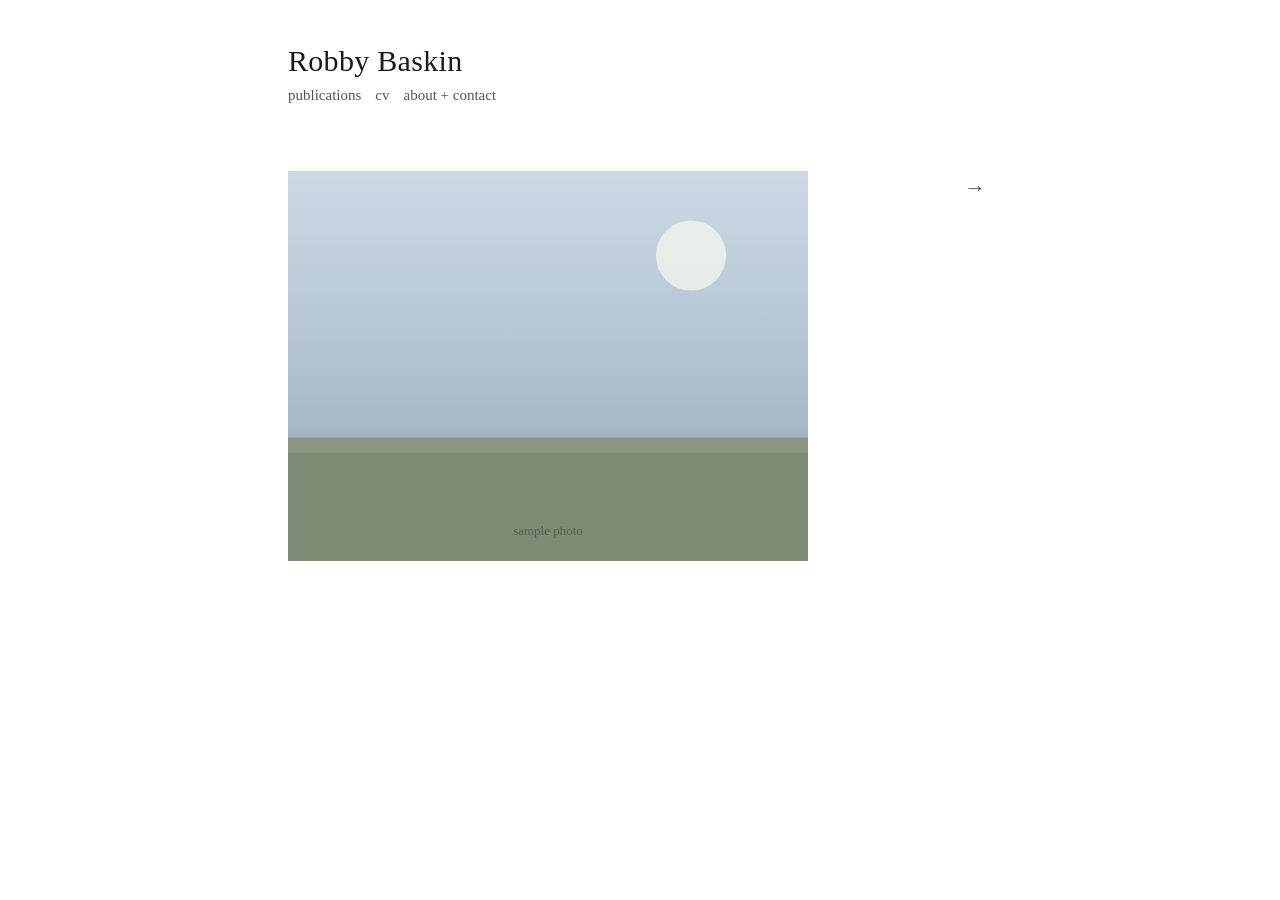
==== index.html @ 1b4ba9f1 "Static personal site for Robby Baskin with Sveltia CMS admin Three-page site (home, publications, cv" ====
<!doctype html>
<html lang="en">
<head>
  <meta charset="utf-8" />
  <meta name="viewport" content="width=device-width, initial-scale=1" />
  <title>Robby Baskin</title>
  <meta name="description" content="Robby Baskin — PhD student. Publications, CV, and contact." />
  <link rel="stylesheet" href="assets/css/site.css" />
</head>
<body>
  <div class="wrap">
    <header class="masthead" data-masthead data-page="index.html"></header>
    <main data-home></main>
  </div>
  <script src="assets/js/data.js"></script>
  <script src="assets/js/main.js"></script>
</body>
</html>
---- assets/css/site.css ----
/* =========================================================================
   Robby Baskin — site styles
   Minimal, serif, lots of whitespace. Inspired by esaavedrabuckley.com.
   ========================================================================= */

:root {
  --ink: #1a1a1a;
  --ink-soft: #555;
  --ink-faint: #999;
  --bg: #ffffff;
  --rule: #e6e6e6;
  --link-underline: #cfcfcf;
  --max: 760px;
}

@media (prefers-color-scheme: dark) {
  :root {
    --ink: #e8e8e8;
    --ink-soft: #a9a9a9;
    --ink-faint: #777;
    --bg: #121212;
    --rule: #2a2a2a;
    --link-underline: #444;
  }
}

* { box-sizing: border-box; }

html { -webkit-text-size-adjust: 100%; }

body {
  margin: 0;
  background: var(--bg);
  color: var(--ink);
  font-family: Georgia, "Times New Roman", Times, serif;
  font-size: 17px;
  line-height: 1.6;
  -webkit-font-smoothing: antialiased;
  text-rendering: optimizeLegibility;
}

.wrap {
  max-width: var(--max);
  margin: 0 auto;
  padding: 44px 28px 96px;
}

/* --- Masthead ------------------------------------------------------------ */
.masthead { margin-bottom: 64px; }

.wordmark {
  font-size: 30px;
  font-weight: 400;
  letter-spacing: 0.01em;
  margin: 0 0 6px;
  line-height: 1.1;
}
.wordmark a { color: var(--ink); text-decoration: none; }

nav.site-nav {
  font-size: 15px;
  color: var(--ink-soft);
}
nav.site-nav a {
  color: var(--ink-soft);
  text-decoration: none;
  margin-right: 14px;
}
nav.site-nav a:hover { color: var(--ink); }
nav.site-nav a.active { color: var(--ink); }

/* --- Generic content ---------------------------------------------------- */
a { color: var(--ink); text-decoration: underline; text-decoration-color: var(--link-underline); text-underline-offset: 2px; }
a:hover { text-decoration-color: var(--ink); }

h2.section {
  font-size: 15px;
  font-weight: 400;
  font-style: italic;
  color: var(--ink-soft);
  margin: 40px 0 14px;
}
h2.section:first-of-type { margin-top: 0; }

p { margin: 0 0 18px; }

/* --- Home --------------------------------------------------------------- */
.home-stage {
  display: flex;
  align-items: flex-start;
  gap: 22px;
}
.home-photo-frame {
  flex: 1 1 auto;
  min-width: 0;
}
.home-photo-frame img {
  display: block;
  width: 100%;
  height: auto;
  max-width: 520px;
}
.home-photo-frame .placeholder {
  width: 100%;
  max-width: 520px;
  aspect-ratio: 4 / 3;
  background: var(--rule);
  display: flex;
  align-items: center;
  justify-content: center;
  color: var(--ink-faint);
  font-style: italic;
  font-size: 14px;
}
.rotate-btn {
  flex: 0 0 auto;
  background: none;
  border: none;
  cursor: pointer;
  color: var(--ink-soft);
  font-family: inherit;
  font-size: 22px;
  line-height: 1;
  padding: 4px 6px;
  margin-top: 2px;
}
.rotate-btn:hover { color: var(--ink); }

/* --- Publications ------------------------------------------------------- */
.pub {
  margin: 0 0 18px;
}
.pub .pub-title { }
.pub .pub-title a { text-decoration-color: var(--link-underline); }
.pub .pub-meta {
  color: var(--ink-soft);
  font-size: 15px;
}
.pub .pub-note {
  color: var(--ink-soft);
  font-size: 15px;
  font-style: italic;
}
.pub .me { font-weight: 700; }

/* --- About -------------------------------------------------------------- */
.about-photo {
  margin: 8px 0 28px;
}
.about-photo img { display: block; width: 100%; max-width: 320px; height: auto; }
.about-photo .placeholder {
  width: 100%; max-width: 320px; aspect-ratio: 1 / 1;
  background: var(--rule);
  display: flex; align-items: center; justify-content: center;
  color: var(--ink-faint); font-style: italic; font-size: 14px;
}
.contact-line { margin: 0 0 6px; color: var(--ink-soft); font-size: 16px; }
.contact-line .label { color: var(--ink); }

/* --- CV ----------------------------------------------------------------- */
.cv-bar {
  display: flex;
  align-items: baseline;
  justify-content: space-between;
  gap: 16px;
  margin-bottom: 24px;
  flex-wrap: wrap;
}
.cv-download {
  font-size: 15px;
}
#cv-pages canvas {
  display: block;
  width: 100%;
  height: auto;
  margin: 0 auto 18px;
  border: 1px solid var(--rule);
  box-shadow: 0 1px 3px rgba(0,0,0,0.06);
  background: #fff;
}
.cv-status { color: var(--ink-faint); font-style: italic; font-size: 15px; }

/* --- Responsive --------------------------------------------------------- */
@media (max-width: 560px) {
  .wrap { padding: 32px 20px 72px; }
  .wordmark { font-size: 26px; }
  .masthead { margin-bottom: 44px; }
  body { font-size: 16px; }
}
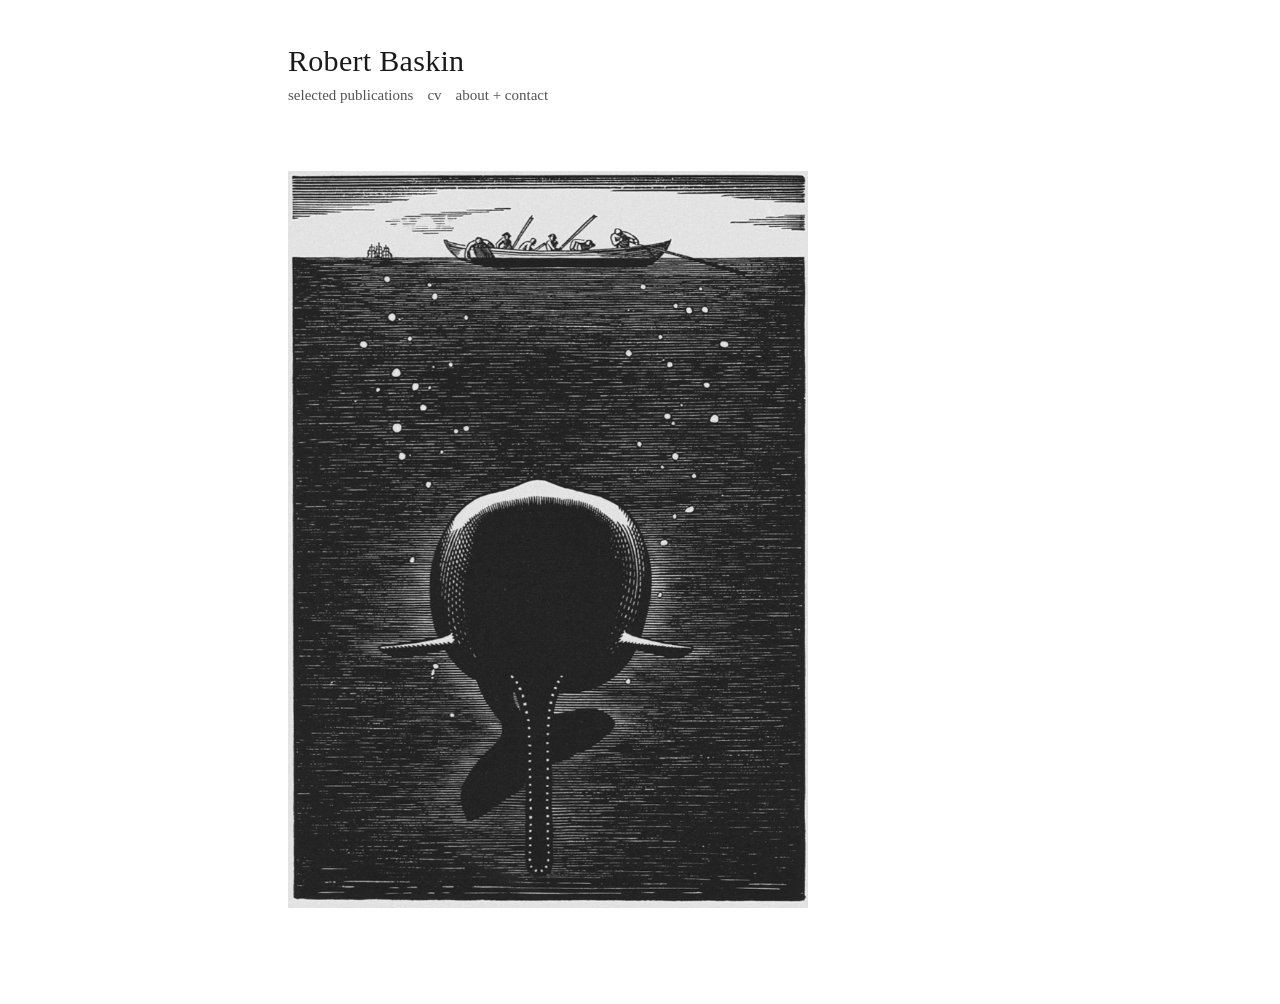
==== commit 3321b467: "Site tweaks per Robby's feedback - Publications: custom, reorderable sections (rename/add types in t" ====
--- a/index.html
+++ b/index.html
@@ -3,8 +3,8 @@
 <head>
   <meta charset="utf-8" />
   <meta name="viewport" content="width=device-width, initial-scale=1" />
-  <title>Robby Baskin</title>
-  <meta name="description" content="Robby Baskin — PhD student. Publications, CV, and contact." />
+  <title>Robert Baskin</title>
+  <meta name="description" content="Robert Baskin — PhD candidate. Selected publications, CV, and contact." />
   <link rel="stylesheet" href="assets/css/site.css" />
 </head>
 <body>
--- a/assets/css/site.css
+++ b/assets/css/site.css
@@ -100,6 +100,13 @@
   height: auto;
   max-width: 520px;
 }
+.home-caption {
+  max-width: 520px;
+  margin-top: 8px;
+  color: var(--ink-soft);
+  font-style: italic;
+  font-size: 14px;
+}
 .home-photo-frame .placeholder {
   width: 100%;
   max-width: 520px;
@@ -112,20 +119,6 @@
   font-style: italic;
   font-size: 14px;
 }
-.rotate-btn {
-  flex: 0 0 auto;
-  background: none;
-  border: none;
-  cursor: pointer;
-  color: var(--ink-soft);
-  font-family: inherit;
-  font-size: 22px;
-  line-height: 1;
-  padding: 4px 6px;
-  margin-top: 2px;
-}
-.rotate-btn:hover { color: var(--ink); }
-
 /* --- Publications ------------------------------------------------------- */
 .pub {
   margin: 0 0 18px;
@@ -144,16 +137,6 @@
 .pub .me { font-weight: 700; }
 
 /* --- About -------------------------------------------------------------- */
-.about-photo {
-  margin: 8px 0 28px;
-}
-.about-photo img { display: block; width: 100%; max-width: 320px; height: auto; }
-.about-photo .placeholder {
-  width: 100%; max-width: 320px; aspect-ratio: 1 / 1;
-  background: var(--rule);
-  display: flex; align-items: center; justify-content: center;
-  color: var(--ink-faint); font-style: italic; font-size: 14px;
-}
 .contact-line { margin: 0 0 6px; color: var(--ink-soft); font-size: 16px; }
 .contact-line .label { color: var(--ink); }
 
